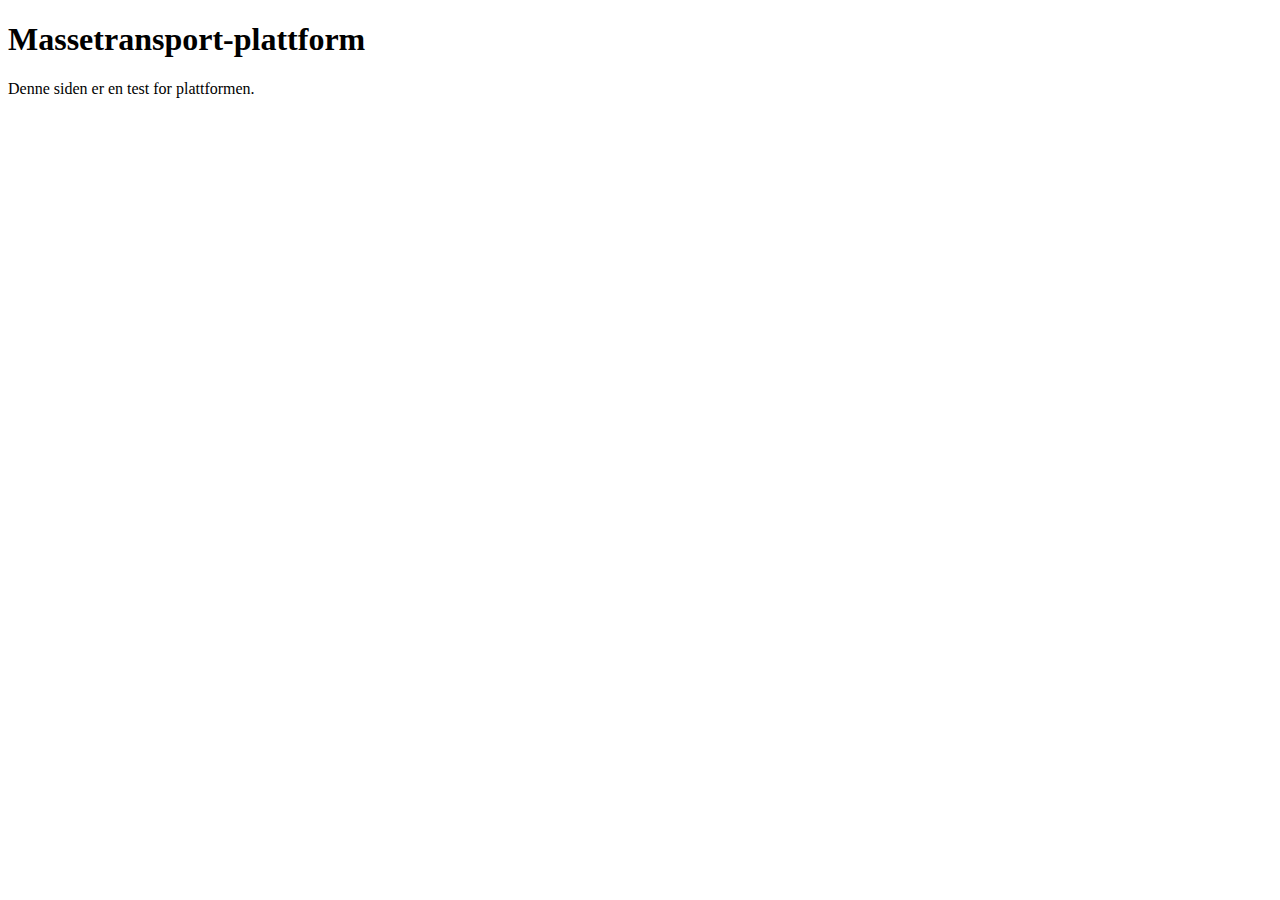
==== index.html @ 432d5153 "Rename Index.html to index.html" ====
<!DOCTYPE html>
<html lang="no">
<head>
    <meta charset="UTF-8">
    <meta name="viewport" content="width=device-width, initial-scale=1.0">
    <title>Massetransport</title>
</head>
<body>
    <h1>Massetransport-plattform</h1>
    <p>Denne siden er en test for plattformen.</p>
</body>
</html>
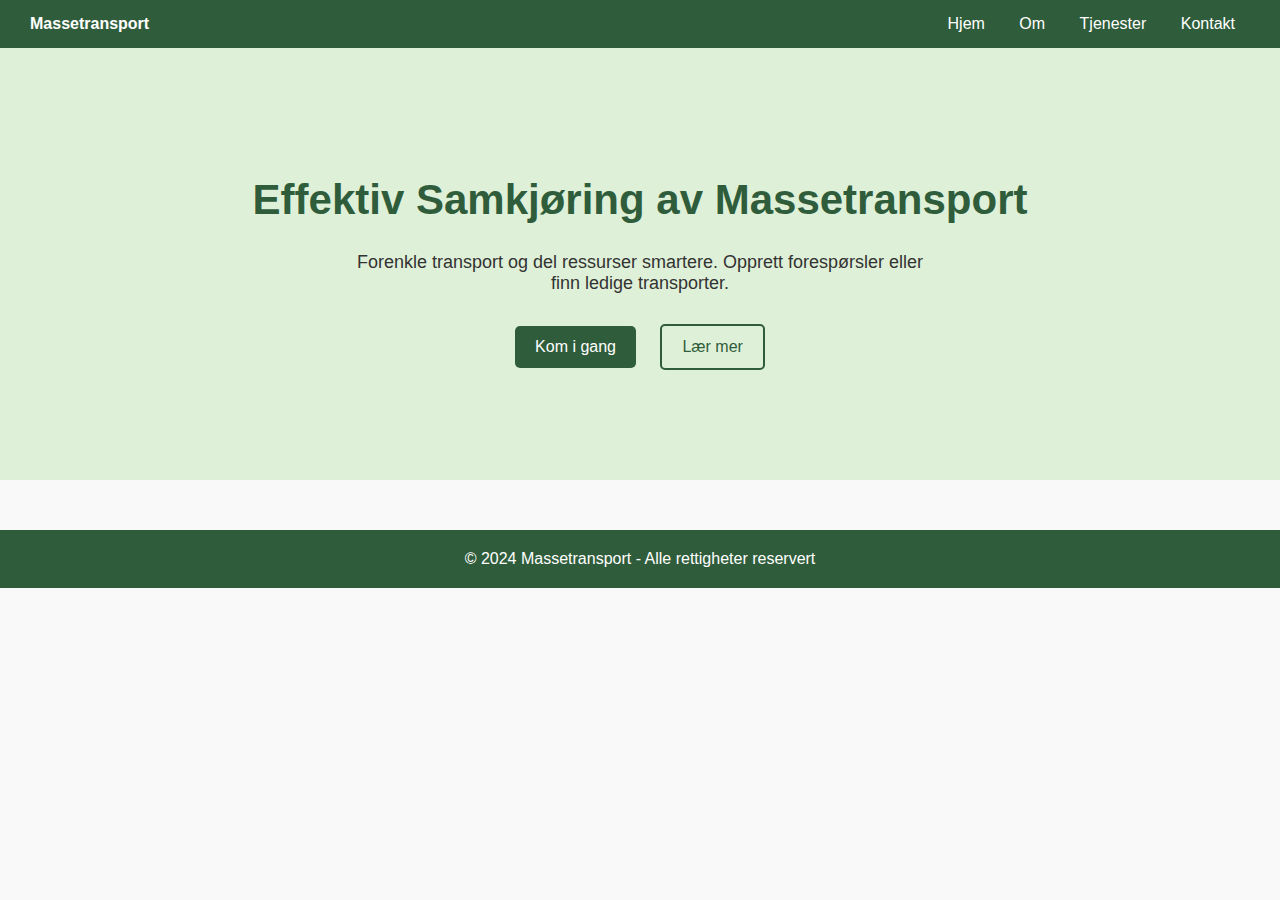
==== commit ab75a700: "Update index.html" ====
--- a/index.html
+++ b/index.html
@@ -4,9 +4,118 @@
     <meta charset="UTF-8">
     <meta name="viewport" content="width=device-width, initial-scale=1.0">
     <title>Massetransport</title>
+    <style>
+        /* Generell styling */
+        body {
+            font-family: Arial, sans-serif;
+            margin: 0;
+            padding: 0;
+            background-color: #F9F9F9;
+            color: #333;
+        }
+
+        /* Navigasjonsmeny */
+        .navbar {
+            display: flex;
+            justify-content: space-between;
+            align-items: center;
+            padding: 15px 30px;
+            background-color: #2F5D3B;
+            color: white;
+        }
+
+        .navbar a {
+            color: white;
+            text-decoration: none;
+            margin: 0 15px;
+            font-size: 16px;
+        }
+
+        .navbar a:hover {
+            text-decoration: underline;
+        }
+
+        /* Hovedseksjon */
+        .hero {
+            text-align: center;
+            padding: 100px 20px;
+            background-color: #DFF0D8;
+        }
+
+        .hero h1 {
+            font-size: 42px;
+            font-weight: bold;
+            color: #2F5D3B;
+        }
+
+        .hero p {
+            font-size: 18px;
+            max-width: 600px;
+            margin: 20px auto;
+        }
+
+        /* Knapper */
+        .button-container {
+            margin-top: 20px;
+        }
+
+        .button {
+            padding: 12px 20px;
+            border-radius: 5px;
+            font-size: 16px;
+            text-decoration: none;
+            display: inline-block;
+            margin: 10px;
+        }
+
+        .button-green {
+            background-color: #2F5D3B;
+            color: white;
+        }
+
+        .button-outline {
+            border: 2px solid #2F5D3B;
+            color: #2F5D3B;
+        }
+
+        /* Footer */
+        .footer {
+            text-align: center;
+            padding: 20px;
+            background-color: #2F5D3B;
+            color: white;
+            margin-top: 50px;
+        }
+    </style>
 </head>
 <body>
-    <h1>Massetransport-plattform</h1>
-    <p>Denne siden er en test for plattformen.</p>
+
+    <!-- Navigasjon -->
+    <div class="navbar">
+        <div><strong>Massetransport</strong></div>
+        <div>
+            <a href="#">Hjem</a>
+            <a href="#">Om</a>
+            <a href="#">Tjenester</a>
+            <a href="#">Kontakt</a>
+        </div>
+    </div>
+
+    <!-- Hovedinnhold -->
+    <div class="hero">
+        <h1>Effektiv Samkjøring av Massetransport</h1>
+        <p>Forenkle transport og del ressurser smartere. Opprett forespørsler eller finn ledige transporter.</p>
+        <div class="button-container">
+            <a href="#" class="button button-green">Kom i gang</a>
+            <a href="#" class="button button-outline">Lær mer</a>
+        </div>
+    </div>
+
+    <!-- Footer -->
+    <div class="footer">
+        &copy; 2024 Massetransport - Alle rettigheter reservert
+    </div>
+
 </body>
 </html>
+
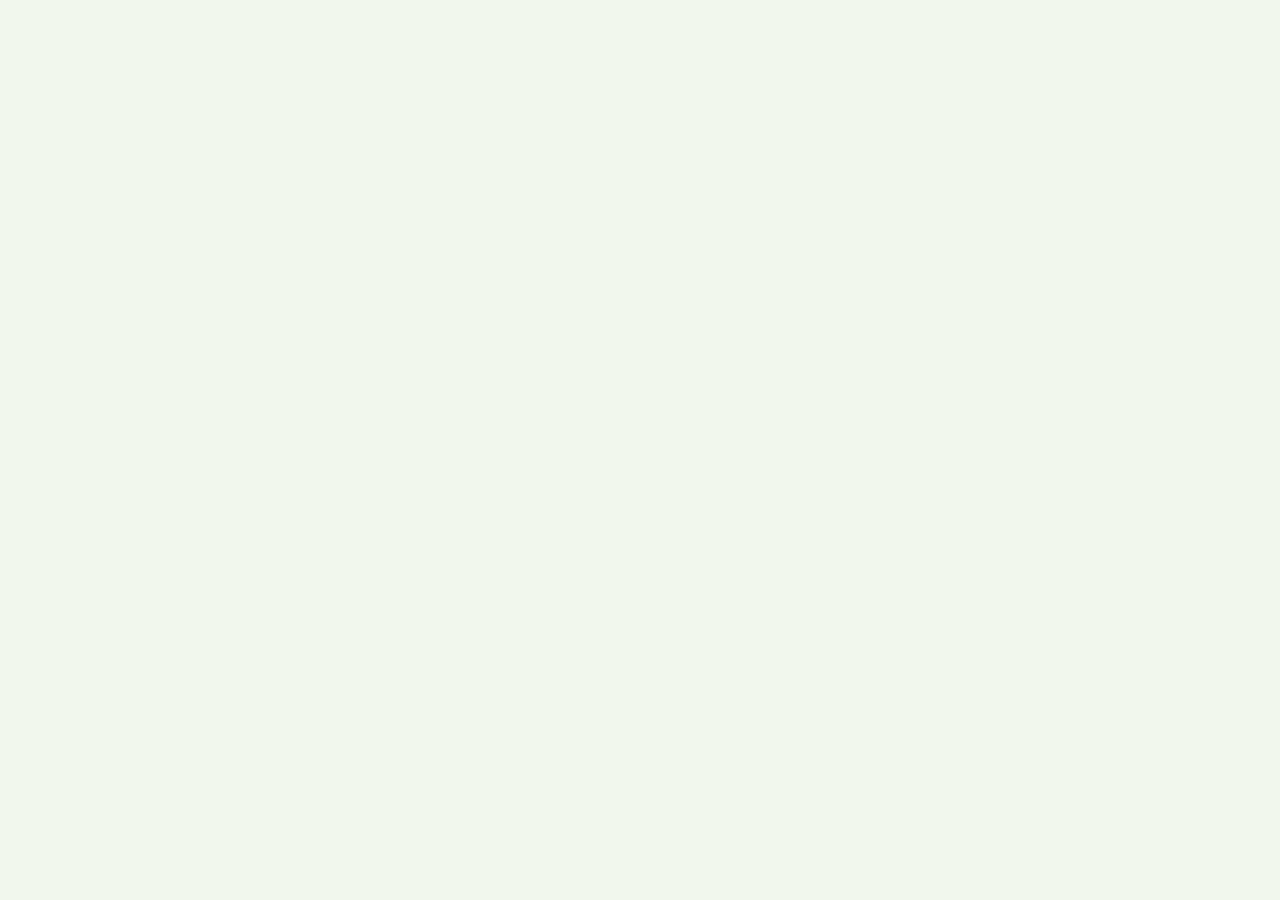
==== commit 10334d88: "Update index.html" ====
--- a/index.html
+++ b/index.html
@@ -10,7 +10,7 @@
             font-family: Arial, sans-serif;
             margin: 0;
             padding: 0;
-            background-color: #F9F9F9;
+            background-color: #F3F7F0; /* Lysere bakgrunn */
             color: #333;
         }
 
@@ -20,102 +20,14 @@
             justify-content: space-between;
             align-items: center;
             padding: 15px 30px;
-            background-color: #2F5D3B;
+            background-color: #5A9367; /* Lysere grønn */
             color: white;
+            border-radius: 0 0 20px 20px; /* Runde kanter på bunn */
         }
 
         .navbar a {
             color: white;
             text-decoration: none;
             margin: 0 15px;
-            font-size: 16px;
-        }
+           
 
-        .navbar a:hover {
-            text-decoration: underline;
-        }
-
-        /* Hovedseksjon */
-        .hero {
-            text-align: center;
-            padding: 100px 20px;
-            background-color: #DFF0D8;
-        }
-
-        .hero h1 {
-            font-size: 42px;
-            font-weight: bold;
-            color: #2F5D3B;
-        }
-
-        .hero p {
-            font-size: 18px;
-            max-width: 600px;
-            margin: 20px auto;
-        }
-
-        /* Knapper */
-        .button-container {
-            margin-top: 20px;
-        }
-
-        .button {
-            padding: 12px 20px;
-            border-radius: 5px;
-            font-size: 16px;
-            text-decoration: none;
-            display: inline-block;
-            margin: 10px;
-        }
-
-        .button-green {
-            background-color: #2F5D3B;
-            color: white;
-        }
-
-        .button-outline {
-            border: 2px solid #2F5D3B;
-            color: #2F5D3B;
-        }
-
-        /* Footer */
-        .footer {
-            text-align: center;
-            padding: 20px;
-            background-color: #2F5D3B;
-            color: white;
-            margin-top: 50px;
-        }
-    </style>
-</head>
-<body>
-
-    <!-- Navigasjon -->
-    <div class="navbar">
-        <div><strong>Massetransport</strong></div>
-        <div>
-            <a href="#">Hjem</a>
-            <a href="#">Om</a>
-            <a href="#">Tjenester</a>
-            <a href="#">Kontakt</a>
-        </div>
-    </div>
-
-    <!-- Hovedinnhold -->
-    <div class="hero">
-        <h1>Effektiv Samkjøring av Massetransport</h1>
-        <p>Forenkle transport og del ressurser smartere. Opprett forespørsler eller finn ledige transporter.</p>
-        <div class="button-container">
-            <a href="#" class="button button-green">Kom i gang</a>
-            <a href="#" class="button button-outline">Lær mer</a>
-        </div>
-    </div>
-
-    <!-- Footer -->
-    <div class="footer">
-        &copy; 2024 Massetransport - Alle rettigheter reservert
-    </div>
-
-</body>
-</html>
-
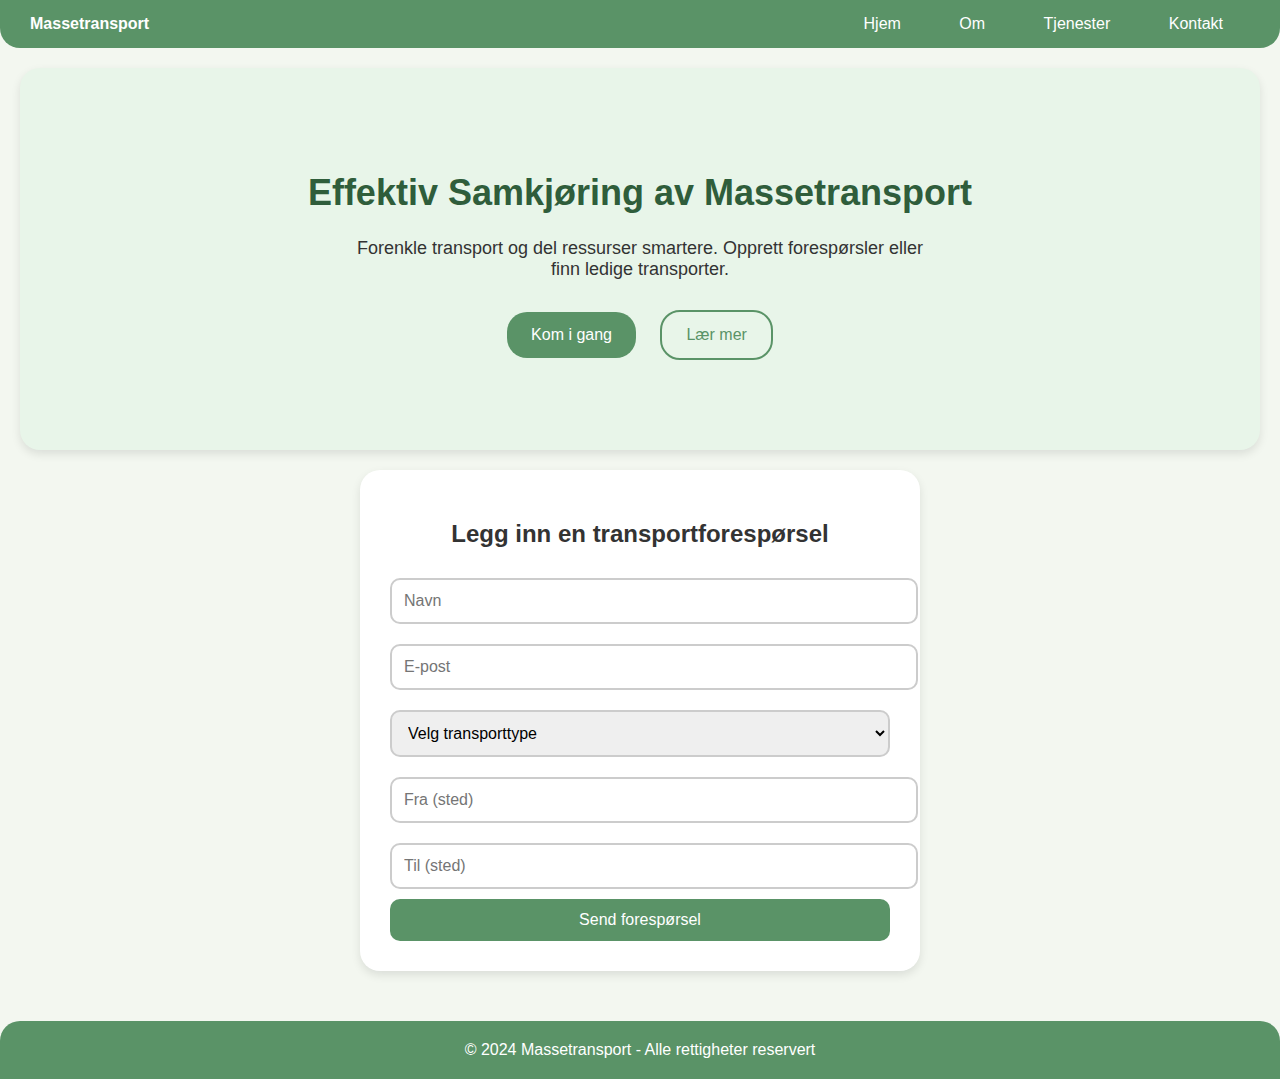
==== commit a498f599: "Update index.html" ====
--- a/index.html
+++ b/index.html
@@ -29,5 +29,161 @@
             color: white;
             text-decoration: none;
             margin: 0 15px;
-           
+            font-size: 16px;
+            padding: 8px 12px;
+            border-radius: 10px; /* Mer avrundet */
+        }
 
+        .navbar a:hover {
+            background-color: #76B88A;
+        }
+
+        /* Hovedseksjon */
+        .hero {
+            text-align: center;
+            padding: 80px 20px;
+            background-color: #E8F5E9; /* Lys grønn */
+            border-radius: 20px;
+            margin: 20px;
+            box-shadow: 0 4px 10px rgba(0, 0, 0, 0.1);
+        }
+
+        .hero h1 {
+            font-size: 36px;
+            font-weight: bold;
+            color: #2F5D3B;
+        }
+
+        .hero p {
+            font-size: 18px;
+            max-width: 600px;
+            margin: 20px auto;
+        }
+
+        /* Knapper */
+        .button-container {
+            margin-top: 20px;
+        }
+
+        .button {
+            padding: 14px 24px;
+            border-radius: 20px; /* Runde knapper */
+            font-size: 16px;
+            text-decoration: none;
+            display: inline-block;
+            margin: 10px;
+            transition: 0.3s;
+        }
+
+        .button-green {
+            background-color: #5A9367;
+            color: white;
+        }
+
+        .button-green:hover {
+            background-color: #76B88A;
+        }
+
+        .button-outline {
+            border: 2px solid #5A9367;
+            color: #5A9367;
+        }
+
+        .button-outline:hover {
+            background-color: #5A9367;
+            color: white;
+        }
+
+        /* "Falskt" skjema for prototype */
+        .form-container {
+            background: white;
+            padding: 30px;
+            margin: 20px auto;
+            max-width: 500px;
+            border-radius: 20px;
+            box-shadow: 0 4px 10px rgba(0, 0, 0, 0.1);
+            text-align: center;
+        }
+
+        .form-container input, .form-container select {
+            width: 100%;
+            padding: 12px;
+            margin: 10px 0;
+            border: 2px solid #ccc;
+            border-radius: 10px;
+            font-size: 16px;
+        }
+
+        .form-container button {
+            width: 100%;
+            background-color: #5A9367;
+            color: white;
+            border: none;
+            padding: 12px;
+            font-size: 16px;
+            border-radius: 10px;
+            cursor: pointer;
+        }
+
+        .form-container button:hover {
+            background-color: #76B88A;
+        }
+
+        /* Footer */
+        .footer {
+            text-align: center;
+            padding: 20px;
+            background-color: #5A9367;
+            color: white;
+            border-radius: 20px 20px 0 0;
+            margin-top: 50px;
+        }
+    </style>
+</head>
+<body>
+
+    <!-- Navigasjon -->
+    <div class="navbar">
+        <div><strong>Massetransport</strong></div>
+        <div>
+            <a href="#">Hjem</a>
+            <a href="#">Om</a>
+            <a href="#">Tjenester</a>
+            <a href="#">Kontakt</a>
+        </div>
+    </div>
+
+    <!-- Hovedinnhold -->
+    <div class="hero">
+        <h1>Effektiv Samkjøring av Massetransport</h1>
+        <p>Forenkle transport og del ressurser smartere. Opprett forespørsler eller finn ledige transporter.</p>
+        <div class="button-container">
+            <a href="#" class="button button-green">Kom i gang</a>
+            <a href="#" class="button button-outline">Lær mer</a>
+        </div>
+    </div>
+
+    <!-- Falskt skjema for testing -->
+    <div class="form-container">
+        <h2>Legg inn en transportforespørsel</h2>
+        <input type="text" placeholder="Navn">
+        <input type="email" placeholder="E-post">
+        <select>
+            <option>Velg transporttype</option>
+            <option>Grus</option>
+            <option>Jord</option>
+            <option>Stein</option>
+        </select>
+        <input type="text" placeholder="Fra (sted)">
+        <input type="text" placeholder="Til (sted)">
+        <button>Send forespørsel</button>
+    </div>
+
+    <!-- Footer -->
+    <div class="footer">
+        &copy; 2024 Massetransport - Alle rettigheter reservert
+    </div>
+
+</body>
+</html>
+
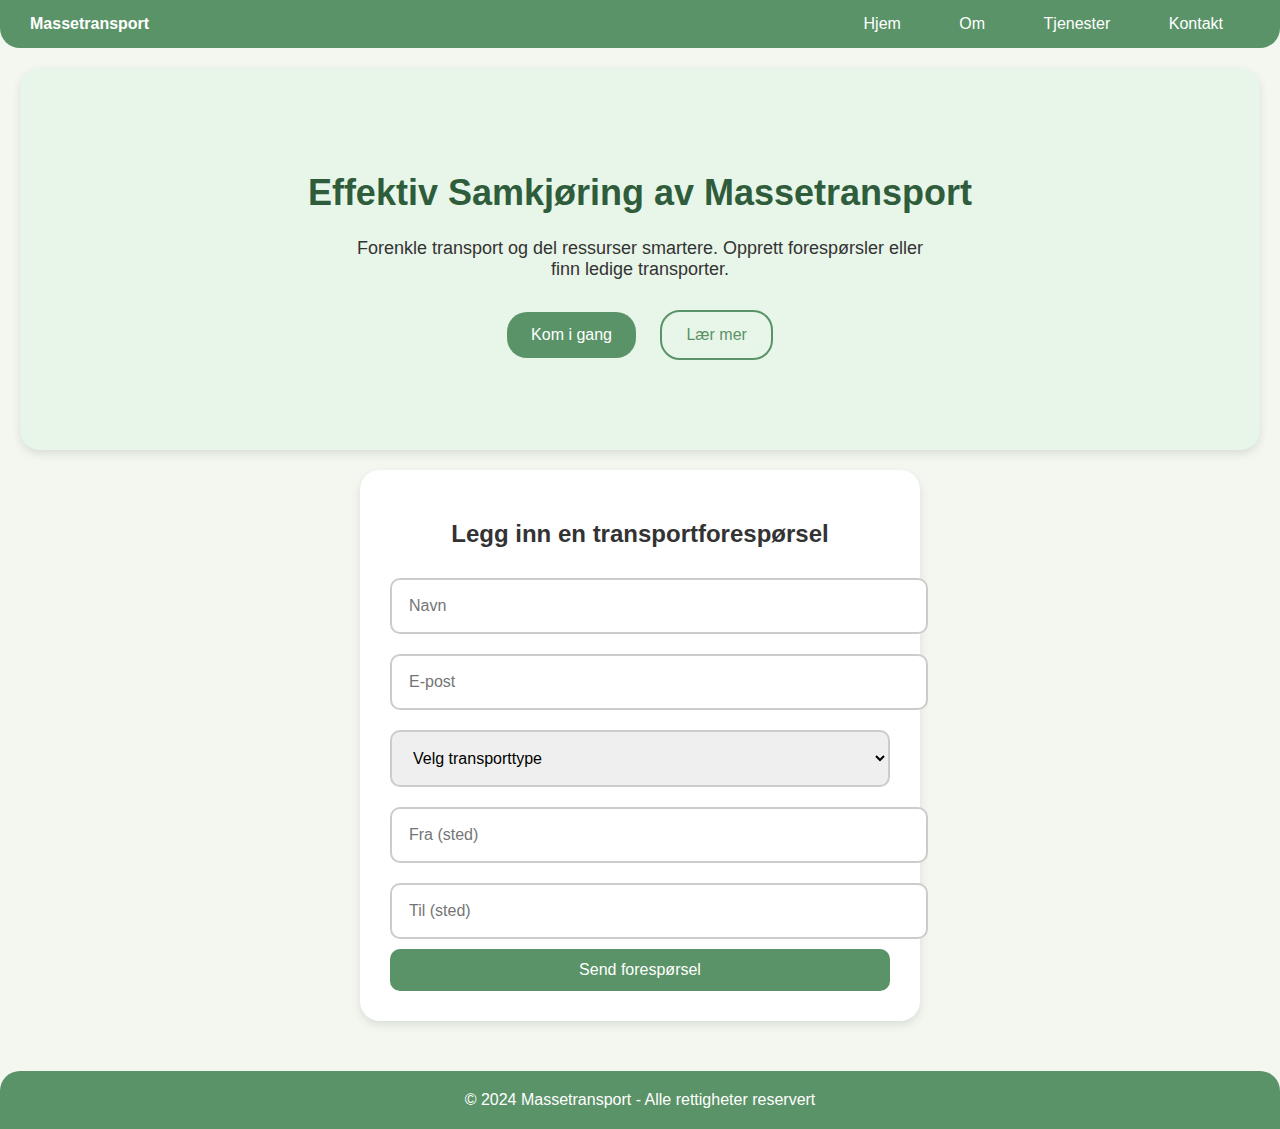
==== commit af0a9612: "Update index.html" ====
--- a/index.html
+++ b/index.html
@@ -107,7 +107,7 @@
 
         .form-container input, .form-container select {
             width: 100%;
-            padding: 12px;
+            padding: 17px;
             margin: 10px 0;
             border: 2px solid #ccc;
             border-radius: 10px;
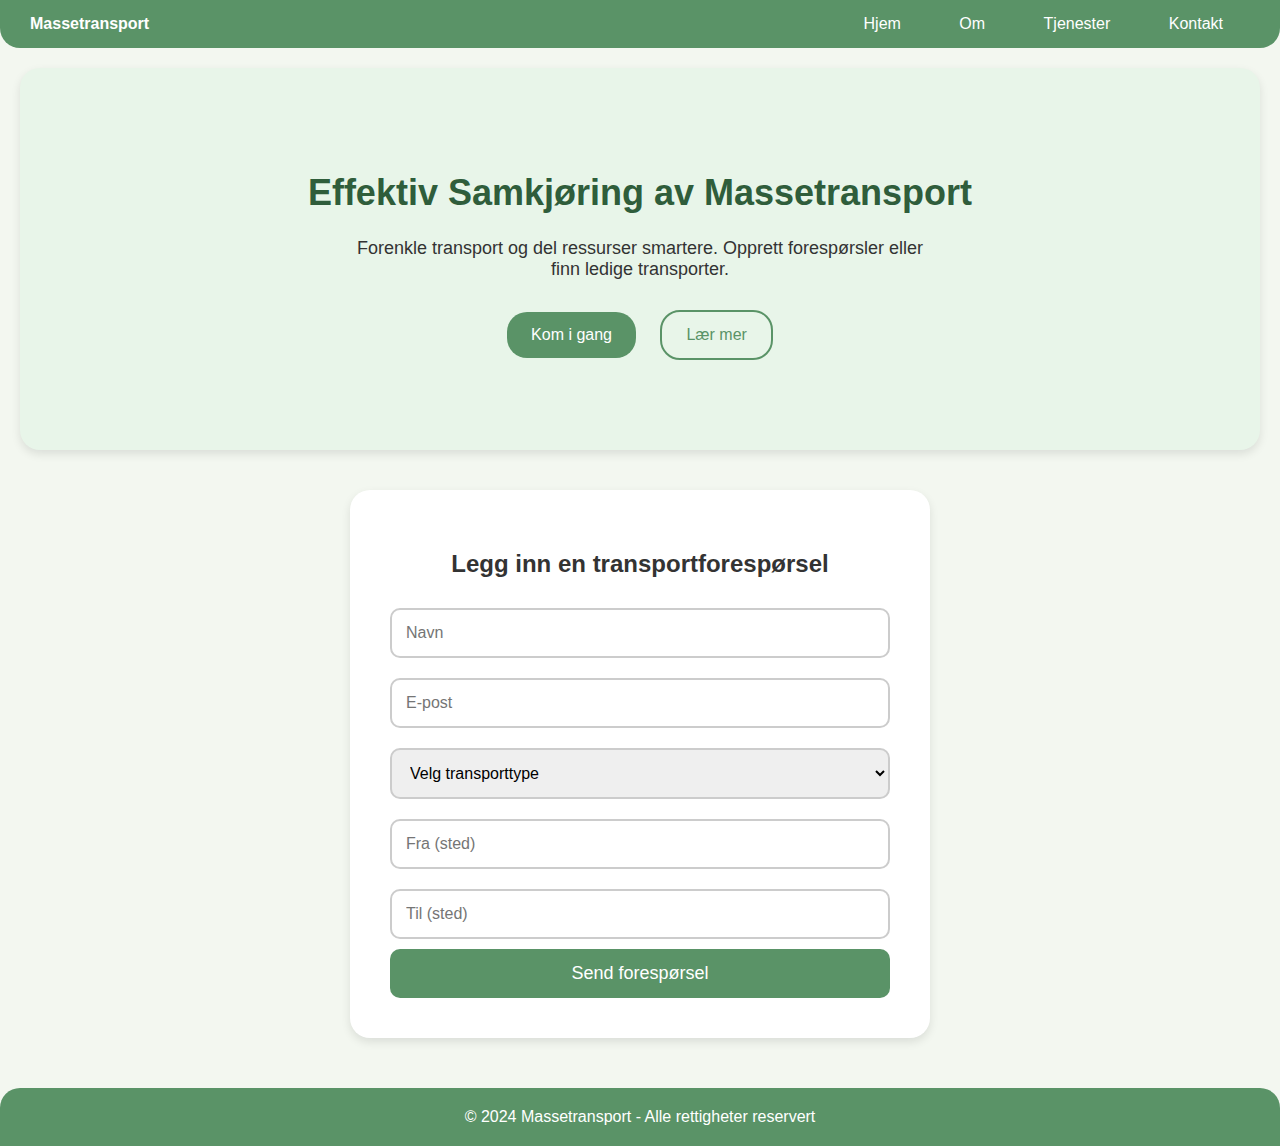
==== commit dfe4046c: "Update index.html" ====
--- a/index.html
+++ b/index.html
@@ -94,40 +94,47 @@
             color: white;
         }
 
-        /* "Falskt" skjema for prototype */
-        .form-container {
-            background: white;
-            padding: 30px;
-            margin: 20px auto;
-            max-width: 500px;
-            border-radius: 20px;
-            box-shadow: 0 4px 10px rgba(0, 0, 0, 0.1);
-            text-align: center;
-        }
+        /* Skjema-kontainer */
+.form-container {
+    background: white;
+    padding: 40px;
+    margin: 40px auto;
+    max-width: 500px;
+    border-radius: 20px;
+    box-shadow: 0 4px 10px rgba(0, 0, 0, 0.1);
+    text-align: center;
+}
 
-        .form-container input, .form-container select {
-            width: 100%;
-            padding: 17px;
-            margin: 10px 0;
-            border: 2px solid #ccc;
-            border-radius: 10px;
-            font-size: 16px;
-        }
+/* Gjør input-feltene like store og midtstilte */
+.form-container input,
+.form-container select {
+    width: 100%;
+    padding: 14px;
+    margin: 10px 0;
+    border: 2px solid #ccc;
+    border-radius: 10px;
+    font-size: 16px;
+    box-sizing: border-box; /* Hindrer padding fra å endre størrelse */
+}
 
-        .form-container button {
-            width: 100%;
-            background-color: #5A9367;
-            color: white;
-            border: none;
-            padding: 12px;
-            font-size: 16px;
-            border-radius: 10px;
-            cursor: pointer;
-        }
+/* Justerer send-knappen */
+.form-container button {
+    width: 100%;
+    background-color: #5A9367;
+    color: white;
+    border: none;
+    padding: 14px;
+    font-size: 18px;
+    border-radius: 10px;
+    cursor: pointer;
+    transition: background 0.3s;
+}
 
-        .form-container button:hover {
-            background-color: #76B88A;
-        }
+/* Hover-effekt på knapp */
+.form-container button:hover {
+    background-color: #76B88A;
+}
+
 
         /* Footer */
         .footer {
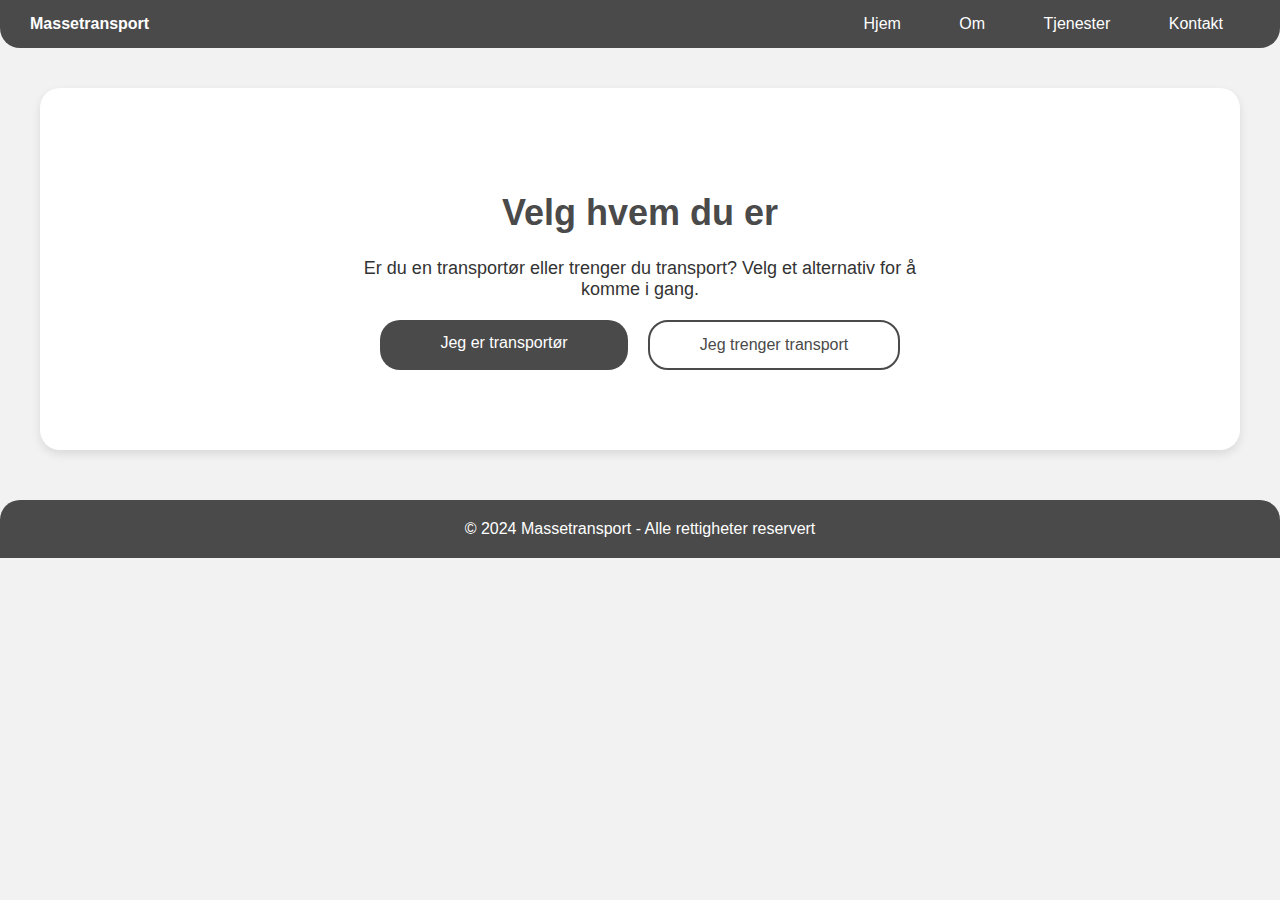
==== commit 6d22f931: "Update index.html" ====
--- a/index.html
+++ b/index.html
@@ -10,7 +10,7 @@
             font-family: Arial, sans-serif;
             margin: 0;
             padding: 0;
-            background-color: #F3F7F0; /* Lysere bakgrunn */
+            background-color: #F2F2F2; /* Lys grå bakgrunn */
             color: #333;
         }
 
@@ -20,9 +20,9 @@
             justify-content: space-between;
             align-items: center;
             padding: 15px 30px;
-            background-color: #5A9367; /* Lysere grønn */
+            background-color: #4A4A4A; /* Mørk grå */
             color: white;
-            border-radius: 0 0 20px 20px; /* Runde kanter på bunn */
+            border-radius: 0 0 20px 20px;
         }
 
         .navbar a {
@@ -31,27 +31,27 @@
             margin: 0 15px;
             font-size: 16px;
             padding: 8px 12px;
-            border-radius: 10px; /* Mer avrundet */
+            border-radius: 10px;
         }
 
         .navbar a:hover {
-            background-color: #76B88A;
+            background-color: #6A6A6A;
         }
 
         /* Hovedseksjon */
         .hero {
             text-align: center;
             padding: 80px 20px;
-            background-color: #E8F5E9; /* Lys grønn */
+            background-color: white;
             border-radius: 20px;
-            margin: 20px;
+            margin: 40px;
             box-shadow: 0 4px 10px rgba(0, 0, 0, 0.1);
         }
 
         .hero h1 {
             font-size: 36px;
             font-weight: bold;
-            color: #2F5D3B;
+            color: #4A4A4A;
         }
 
         .hero p {
@@ -63,84 +63,46 @@
         /* Knapper */
         .button-container {
             margin-top: 20px;
+            display: flex;
+            justify-content: center;
+            gap: 20px;
         }
 
         .button {
             padding: 14px 24px;
-            border-radius: 20px; /* Runde knapper */
+            border-radius: 20px;
             font-size: 16px;
             text-decoration: none;
             display: inline-block;
-            margin: 10px;
             transition: 0.3s;
+            width: 200px;
+            text-align: center;
         }
 
-        .button-green {
-            background-color: #5A9367;
+        .button-dark {
+            background-color: #4A4A4A;
             color: white;
         }
 
-        .button-green:hover {
-            background-color: #76B88A;
+        .button-dark:hover {
+            background-color: #6A6A6A;
         }
 
         .button-outline {
-            border: 2px solid #5A9367;
-            color: #5A9367;
+            border: 2px solid #4A4A4A;
+            color: #4A4A4A;
         }
 
         .button-outline:hover {
-            background-color: #5A9367;
+            background-color: #4A4A4A;
             color: white;
         }
-
-        /* Skjema-kontainer */
-.form-container {
-    background: white;
-    padding: 40px;
-    margin: 40px auto;
-    max-width: 500px;
-    border-radius: 20px;
-    box-shadow: 0 4px 10px rgba(0, 0, 0, 0.1);
-    text-align: center;
-}
-
-/* Gjør input-feltene like store og midtstilte */
-.form-container input,
-.form-container select {
-    width: 100%;
-    padding: 14px;
-    margin: 10px 0;
-    border: 2px solid #ccc;
-    border-radius: 10px;
-    font-size: 16px;
-    box-sizing: border-box; /* Hindrer padding fra å endre størrelse */
-}
-
-/* Justerer send-knappen */
-.form-container button {
-    width: 100%;
-    background-color: #5A9367;
-    color: white;
-    border: none;
-    padding: 14px;
-    font-size: 18px;
-    border-radius: 10px;
-    cursor: pointer;
-    transition: background 0.3s;
-}
-
-/* Hover-effekt på knapp */
-.form-container button:hover {
-    background-color: #76B88A;
-}
-
 
         /* Footer */
         .footer {
             text-align: center;
             padding: 20px;
-            background-color: #5A9367;
+            background-color: #4A4A4A;
             color: white;
             border-radius: 20px 20px 0 0;
             margin-top: 50px;
@@ -162,28 +124,12 @@
 
     <!-- Hovedinnhold -->
     <div class="hero">
-        <h1>Effektiv Samkjøring av Massetransport</h1>
-        <p>Forenkle transport og del ressurser smartere. Opprett forespørsler eller finn ledige transporter.</p>
+        <h1>Velg hvem du er</h1>
+        <p>Er du en transportør eller trenger du transport? Velg et alternativ for å komme i gang.</p>
         <div class="button-container">
-            <a href="#" class="button button-green">Kom i gang</a>
-            <a href="#" class="button button-outline">Lær mer</a>
+            <a href="oversikt.html" class="button button-dark">Jeg er transportør</a>
+            <a href="opprett.html" class="button button-outline">Jeg trenger transport</a>
         </div>
-    </div>
-
-    <!-- Falskt skjema for testing -->
-    <div class="form-container">
-        <h2>Legg inn en transportforespørsel</h2>
-        <input type="text" placeholder="Navn">
-        <input type="email" placeholder="E-post">
-        <select>
-            <option>Velg transporttype</option>
-            <option>Grus</option>
-            <option>Jord</option>
-            <option>Stein</option>
-        </select>
-        <input type="text" placeholder="Fra (sted)">
-        <input type="text" placeholder="Til (sted)">
-        <button>Send forespørsel</button>
     </div>
 
     <!-- Footer -->
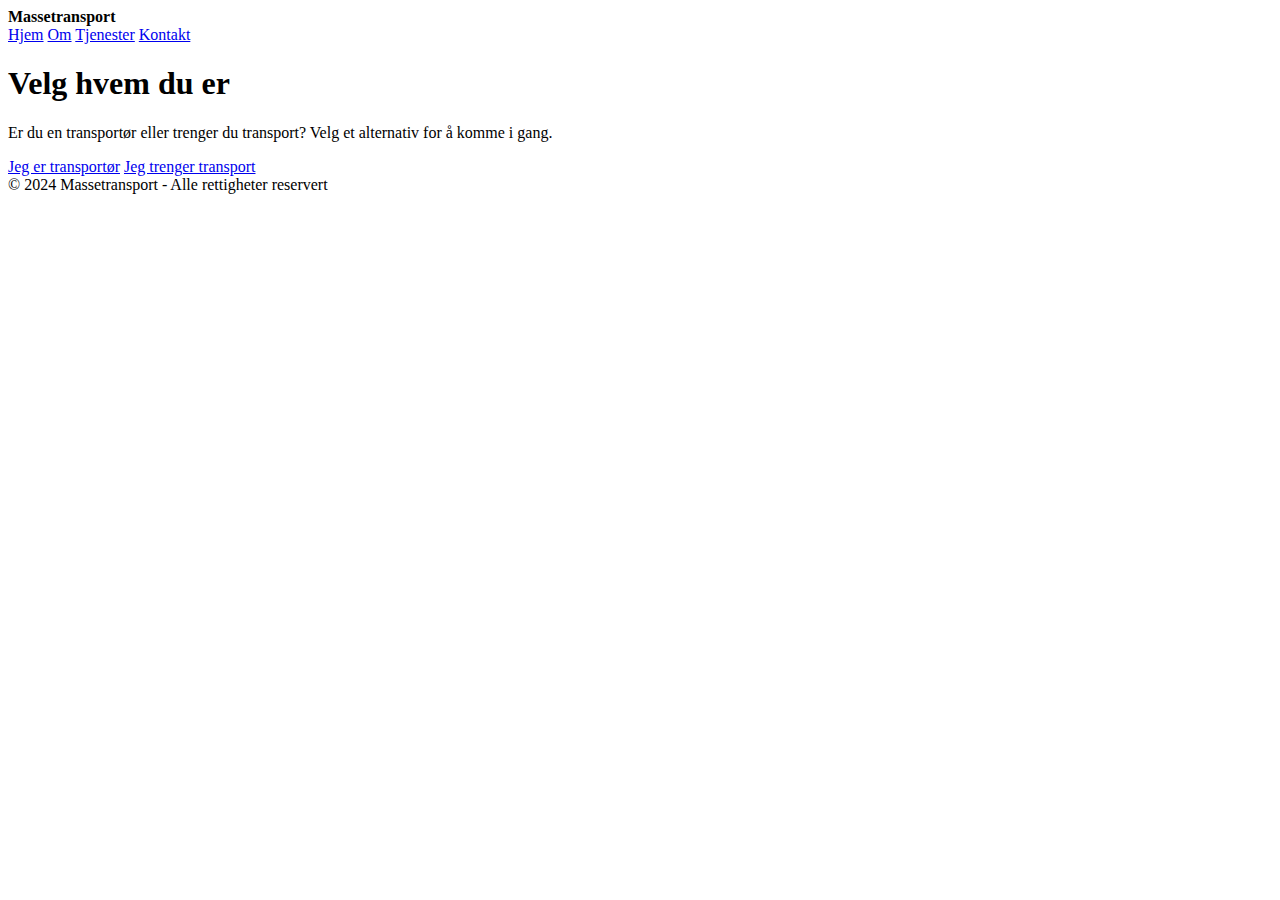
==== commit 22911cd8: "Update index.html" ====
--- a/index.html
+++ b/index.html
@@ -4,110 +4,8 @@
     <meta charset="UTF-8">
     <meta name="viewport" content="width=device-width, initial-scale=1.0">
     <title>Massetransport</title>
-    <style>
-        /* Generell styling */
-        body {
-            font-family: Arial, sans-serif;
-            margin: 0;
-            padding: 0;
-            background-color: #F2F2F2; /* Lys grå bakgrunn */
-            color: #333;
-        }
+   <link rel="stylesheet" href="styles.css">
 
-        /* Navigasjonsmeny */
-        .navbar {
-            display: flex;
-            justify-content: space-between;
-            align-items: center;
-            padding: 15px 30px;
-            background-color: #4A4A4A; /* Mørk grå */
-            color: white;
-            border-radius: 0 0 20px 20px;
-        }
-
-        .navbar a {
-            color: white;
-            text-decoration: none;
-            margin: 0 15px;
-            font-size: 16px;
-            padding: 8px 12px;
-            border-radius: 10px;
-        }
-
-        .navbar a:hover {
-            background-color: #6A6A6A;
-        }
-
-        /* Hovedseksjon */
-        .hero {
-            text-align: center;
-            padding: 80px 20px;
-            background-color: white;
-            border-radius: 20px;
-            margin: 40px;
-            box-shadow: 0 4px 10px rgba(0, 0, 0, 0.1);
-        }
-
-        .hero h1 {
-            font-size: 36px;
-            font-weight: bold;
-            color: #4A4A4A;
-        }
-
-        .hero p {
-            font-size: 18px;
-            max-width: 600px;
-            margin: 20px auto;
-        }
-
-        /* Knapper */
-        .button-container {
-            margin-top: 20px;
-            display: flex;
-            justify-content: center;
-            gap: 20px;
-        }
-
-        .button {
-            padding: 14px 24px;
-            border-radius: 20px;
-            font-size: 16px;
-            text-decoration: none;
-            display: inline-block;
-            transition: 0.3s;
-            width: 200px;
-            text-align: center;
-        }
-
-        .button-dark {
-            background-color: #4A4A4A;
-            color: white;
-        }
-
-        .button-dark:hover {
-            background-color: #6A6A6A;
-        }
-
-        .button-outline {
-            border: 2px solid #4A4A4A;
-            color: #4A4A4A;
-        }
-
-        .button-outline:hover {
-            background-color: #4A4A4A;
-            color: white;
-        }
-
-        /* Footer */
-        .footer {
-            text-align: center;
-            padding: 20px;
-            background-color: #4A4A4A;
-            color: white;
-            border-radius: 20px 20px 0 0;
-            margin-top: 50px;
-        }
-    </style>
 </head>
 <body>
 
